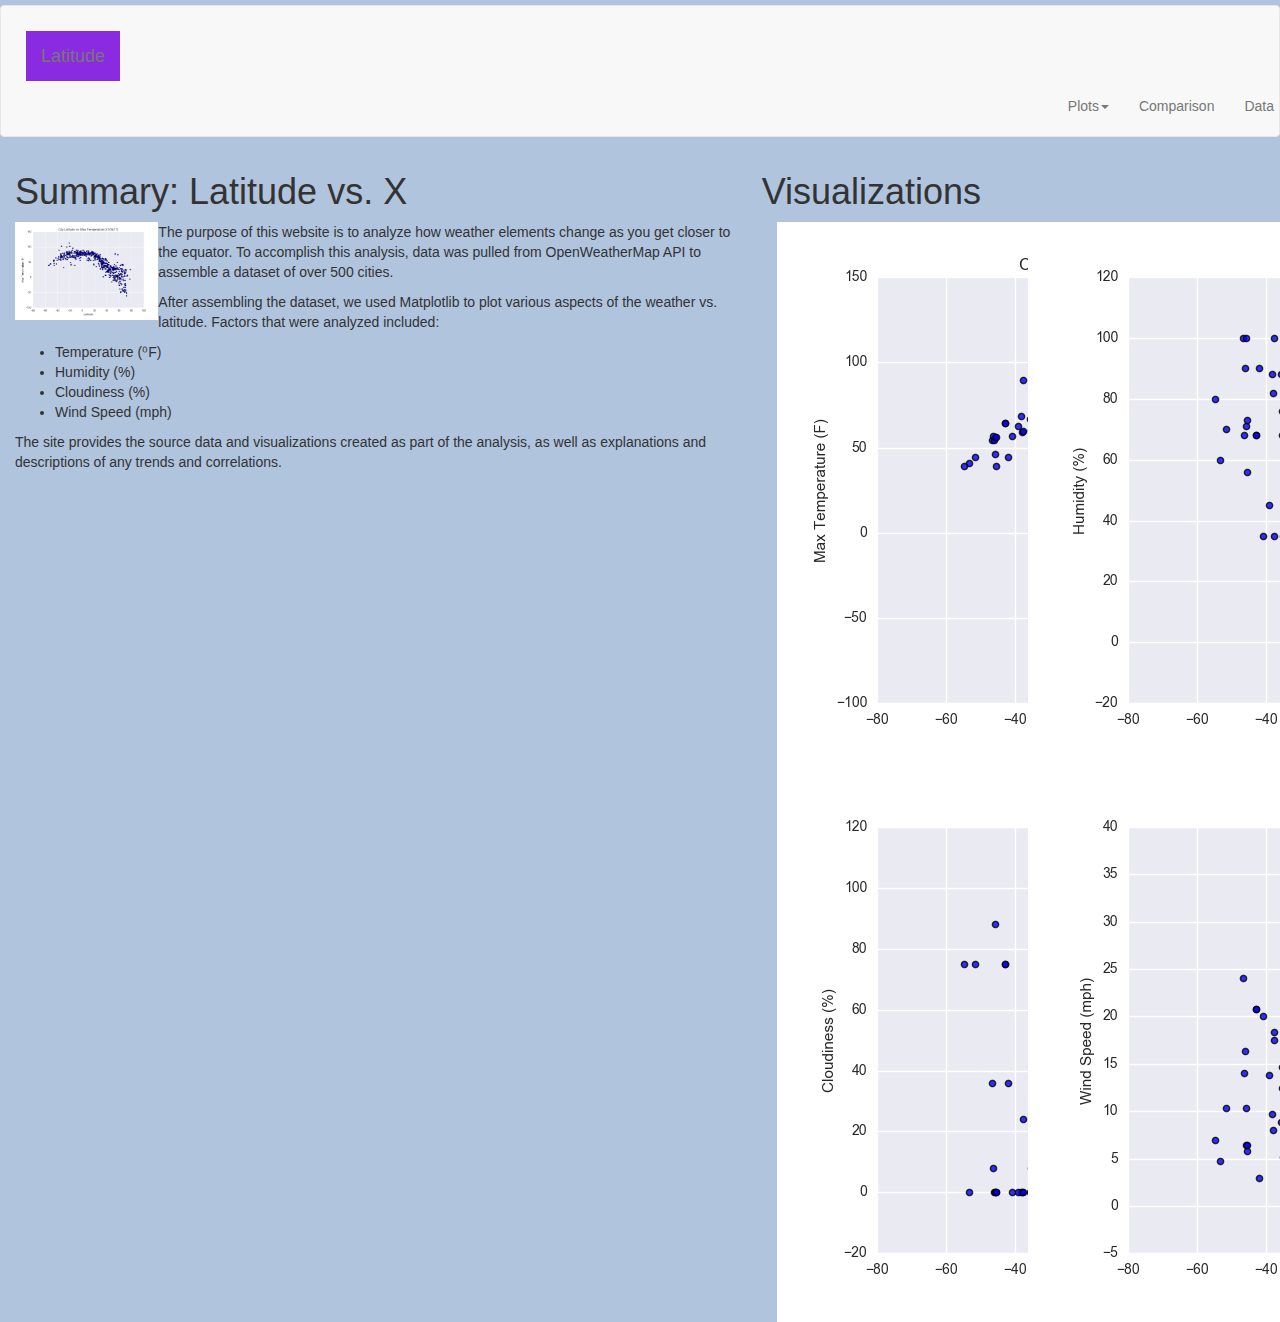
==== index.html @ c4cdb522 "Page commit" ====
<!DOCTYPE html>
<html lang="en">
<head>
    <meta charset="UTF-8">
    <meta name="viewport" content="width=device-width, initial-scale=1.0">
    <meta http-equiv="X-UA-Compatible" content="ie=edge">
    <title>Latitude </title>
    <link rel="stylesheet" href="https://maxcdn.bootstrapcdn.com/bootstrap/3.4.0/css/bootstrap.min.css">
    <script src="https://ajax.googleapis.com/ajax/libs/jquery/3.3.1/jquery.min.js"></script>
    <script src="https://maxcdn.bootstrapcdn.com/bootstrap/3.4.0/js/bootstrap.min.js"></script>
    <link rel="stylesheet" href="style.css">
</head>
<body>
    <nav class="navbar navbar-default">
        <div class="container-fluid">
           <h1 class="header"><a href="index.html" class="navbar-brand">Latitude</a></h1>
           <button type="button" class="navbar-toggle" data-toggle="collapse" data-target=".navHeaderCollapse">
               <span class=icon-bar></span>
               <span class="icon-bar"></span> 
               <span class="icon-bar"></span>              
           </button>
        <div class="collapse navbar-collapse navHeaderCollapse">

        </div> 

        </div>
        <ul class="nav navbar-nav navbar-right">
            <li class="dropdown">
                <a href="#" class="dropdown-toggle" data-toggle="dropdown" role="button">Plots<span class="caret"></span></a>
                <ul class="dropdown-menu">
                    <li><a href="temperature.html">Max Temperature</a></li>
                    <li><a href="humidity.html">Humidity</a></li>
                    <li><a href="cloudiness.html">Cloudiness</a></li>
                    <li><a href="windspeed.html">Wind Speed</a></li>
                    <li role="separator" class="divider"></li>
                    <li><a href="comparison.html">Comparison</a></li>
                    <li><a href="index.html">Index</a></li>
                </ul>
                <li><a href="comparison.html">Comparison</a></li>
                <li><a href="cities.html">Data</a></li>
        </ul>
    </nav>
    <div class="container-fluid">
        <div class="row">
            <div class="col-md-7">
                <h1>Summary: Latitude vs. X</h1>

                <p>
                    <img class="tempimage" src="Resources\assets\images\Fig1.png" alt="Latitude vs. Max Temperature">
                    <p class="text">
                        The purpose of this website is to analyze how weather elements change as you get closer to the equator. To accomplish this analysis, 
                        data was pulled from OpenWeatherMap API to assemble a dataset of over 500 cities.
                    </p>

                    <p>
                        After assembling the dataset, we used Matplotlib to plot various aspects of the weather vs. latitude. Factors that were analyzed included:
                        <ul style="list-style-type:disc;">
                            <li>Temperature (⁰F)</li>
                            <li>Humidity (%)</li>
                            <li>Cloudiness (%)</li>
                            <li>Wind Speed (mph)</li>
                        </ul>
                        The site provides the source data and visualizations created as part of the analysis, as well as explanations and descriptions of any trends
                        and correlations.
                    </p>

            
                </p>
            </div>
            <div class="col-sm-5">
                <h1>Visualizations</h1>
                <div class="background col-sm-12">
                    <div class="row">
                        <div class="col-sm-6">
                            <a href="temperature.html"><img src="Resources\assets\images\Fig1.png" alt="Latitude vs. Temperature"></a>
                        </div>
                        <div class="col-sm-6">
                            <a href="humidity.html"><img src="Resources\assets\images\Fig2.png" alt="Latitude vs. Humidity"></a>
                        </div>
                    </div>
                    <div class="row">
                        <div class="col-sm-6">
                            <a href="cloudiness.html"><img src="Resources\assets\images\Fig3.png" alt="Latitude vs. Cloudiness"></a>
                        </div>
                        <div class="col-sm-6">
                            <a href="windspeed.html"><img src="Resources\assets\images\Fig4.png" alt="Latitude vs. Wind Speed"></a>
                        </div>
                    </div>


                </div>

            </div>
        </div>
    </div>
</body>
</html>
---- style.css ----
.navbar{
    position:relative;
    top: 5px;
    bottom: 5px;
    padding: 5px;
}
.header a{
    background-color: blueviolet;
    color: white;
    position: relative;
    left: 20px;
    top: 0%;
    bottom: 0%;
}
body{
    background-color:lightsteelblue;
}
.tempimage{
    float: left;
    width: 20%;
    height: 25%;
}

.img{
    width: 30%;
    height:30%;
    padding: 10px;
    position: relative;
    left: 0px;
}

.compareimage{
    width: 500px;
    height: 400px;
    padding: 10px;
}
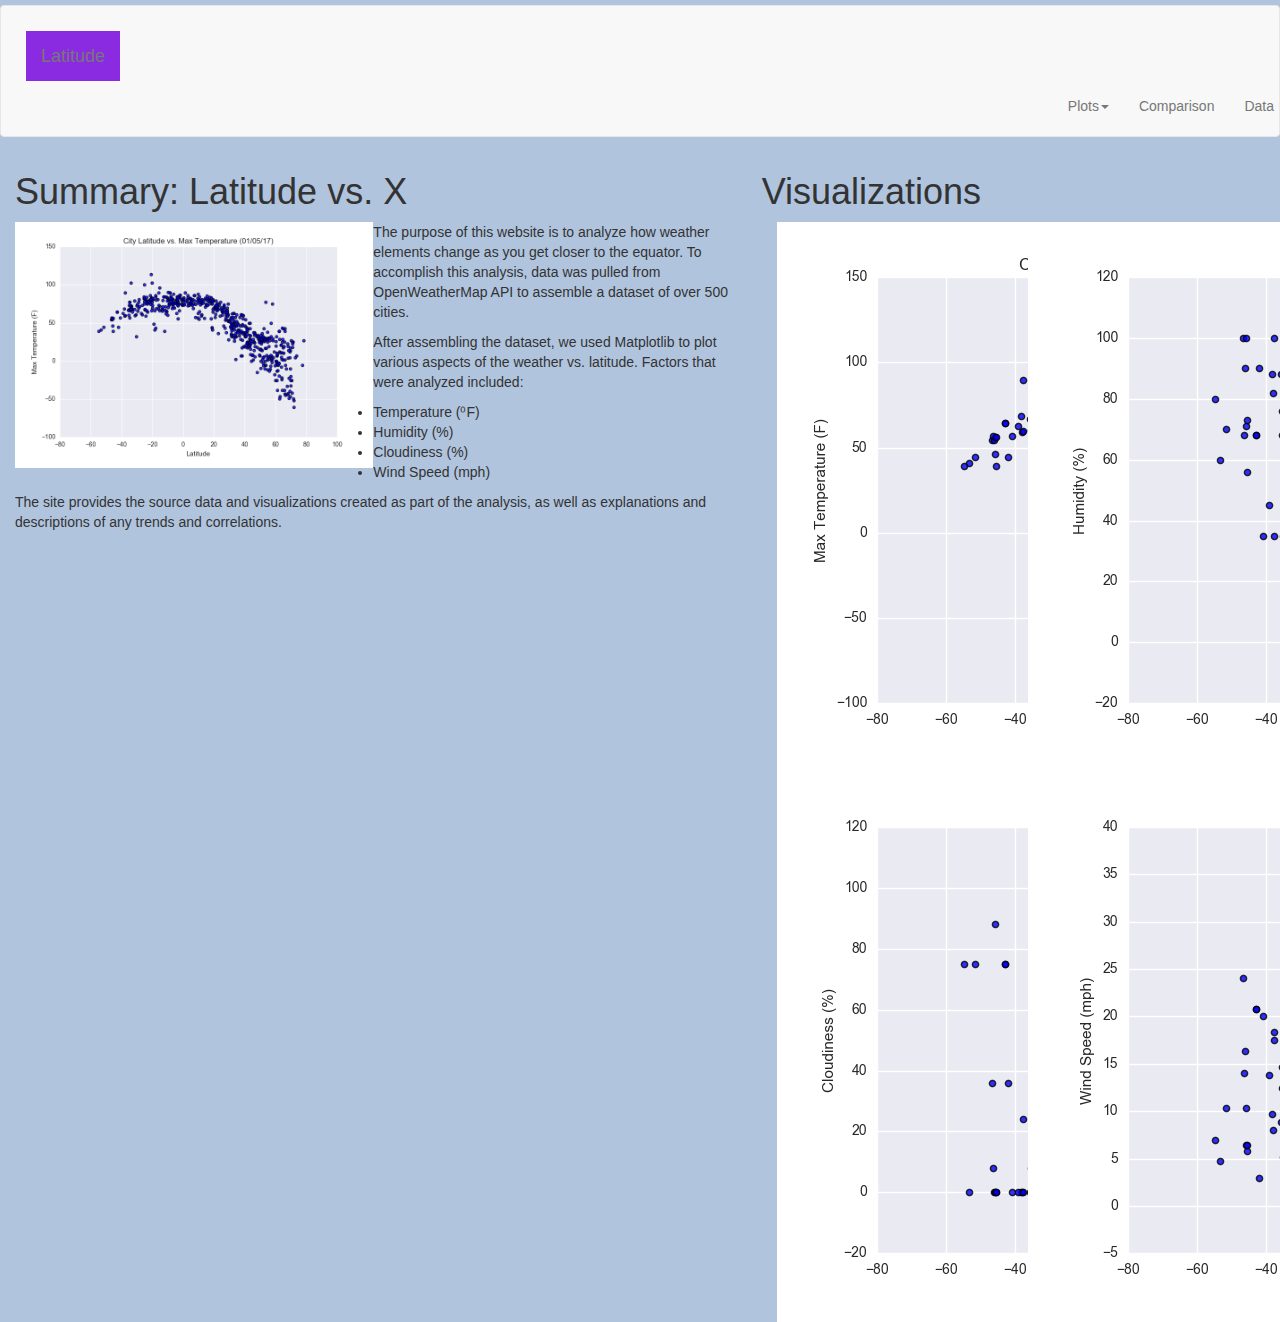
==== commit b56b8861: "commit pages" ====
--- a/index.html
+++ b/index.html
@@ -32,7 +32,6 @@
                     <li><a href="humidity.html">Humidity</a></li>
                     <li><a href="cloudiness.html">Cloudiness</a></li>
                     <li><a href="windspeed.html">Wind Speed</a></li>
-                    <li role="separator" class="divider"></li>
                     <li><a href="comparison.html">Comparison</a></li>
                     <li><a href="index.html">Index</a></li>
                 </ul>
@@ -54,12 +53,12 @@
 
                     <p>
                         After assembling the dataset, we used Matplotlib to plot various aspects of the weather vs. latitude. Factors that were analyzed included:
-                        <ul style="list-style-type:disc;">
+                        <ol style="list-style-type:disc;">
                             <li>Temperature (⁰F)</li>
                             <li>Humidity (%)</li>
                             <li>Cloudiness (%)</li>
                             <li>Wind Speed (mph)</li>
-                        </ul>
+                        </ol>
                         The site provides the source data and visualizations created as part of the analysis, as well as explanations and descriptions of any trends
                         and correlations.
                     </p>
--- a/style.css
+++ b/style.css
@@ -17,8 +17,8 @@
 }
 .tempimage{
     float: left;
-    width: 20%;
-    height: 25%;
+    width: 50%;
+    height: 40%;
 }
 
 .img{
@@ -33,4 +33,12 @@
     width: 500px;
     height: 400px;
     padding: 10px;
-}+}
+
+.box {
+    height: 400px;
+    padding: 20px;
+    color: #fff;
+    background: deepskyblue;
+  }
+  